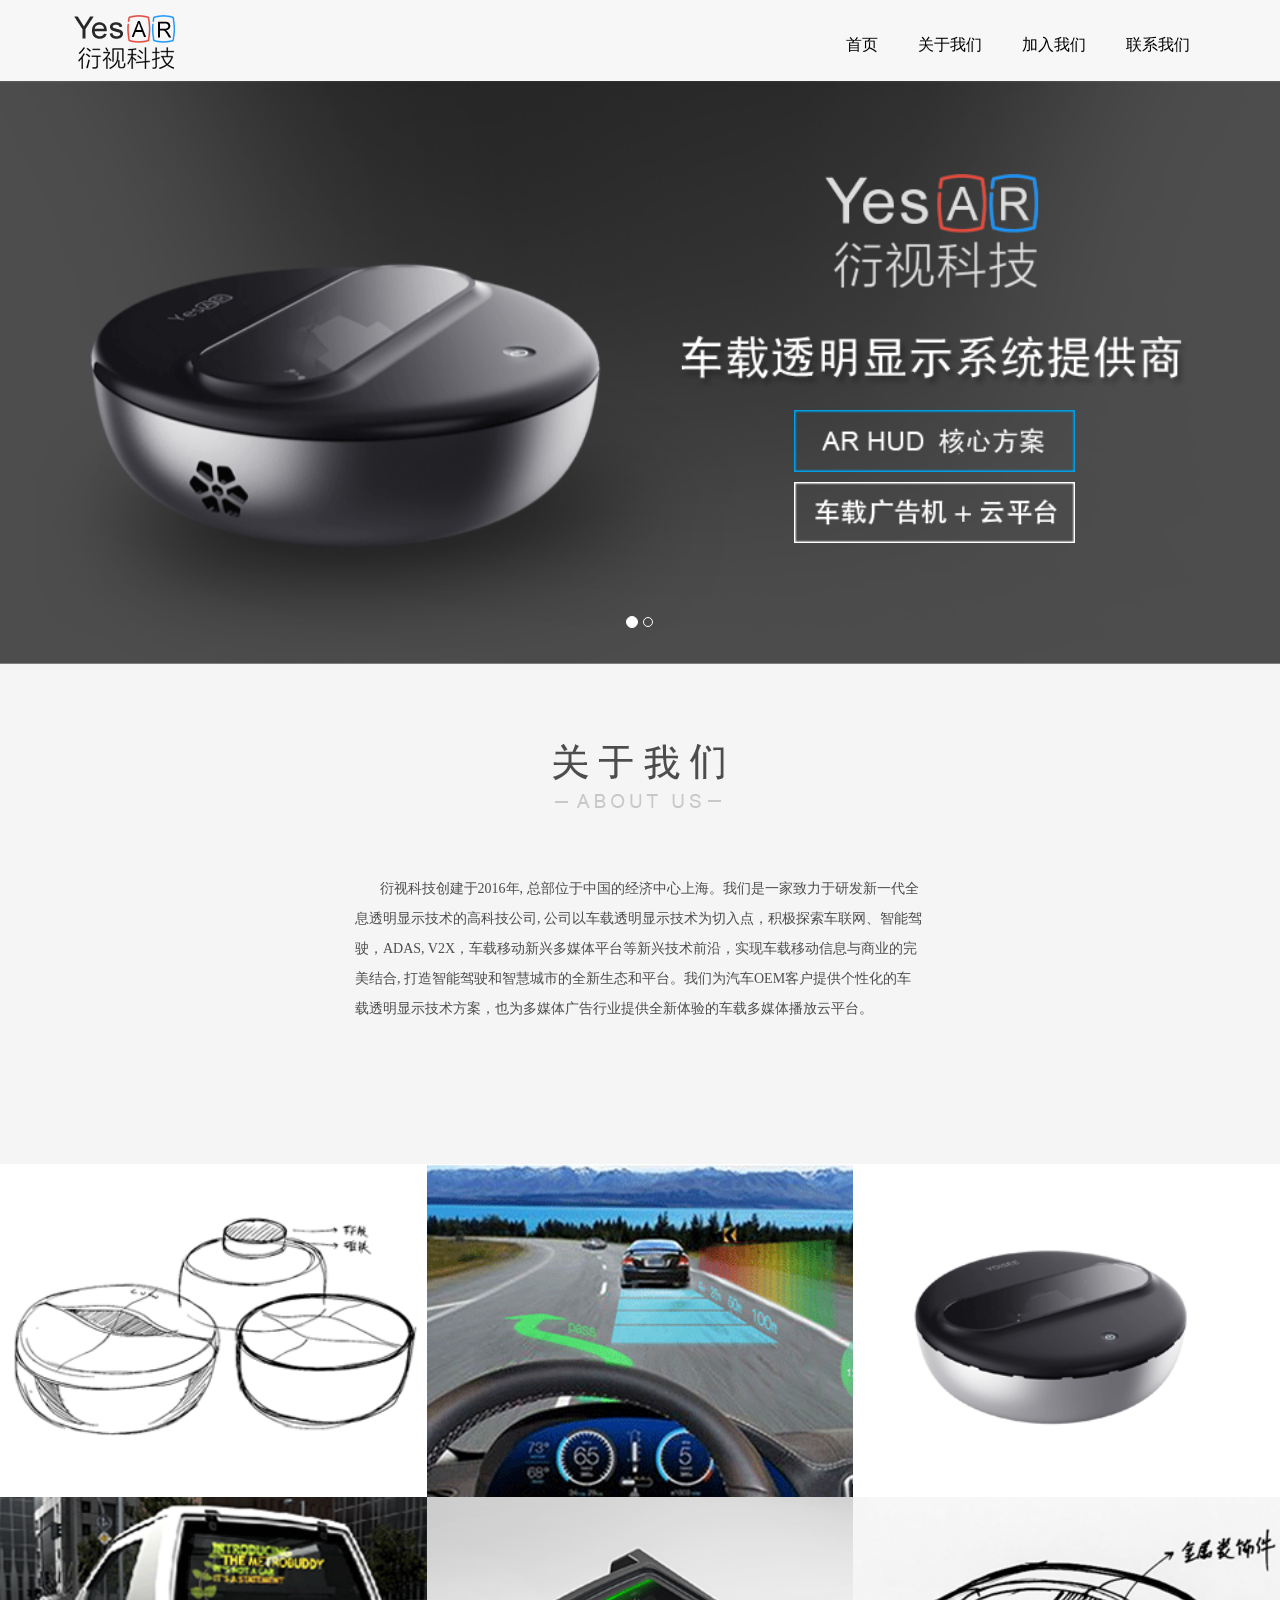
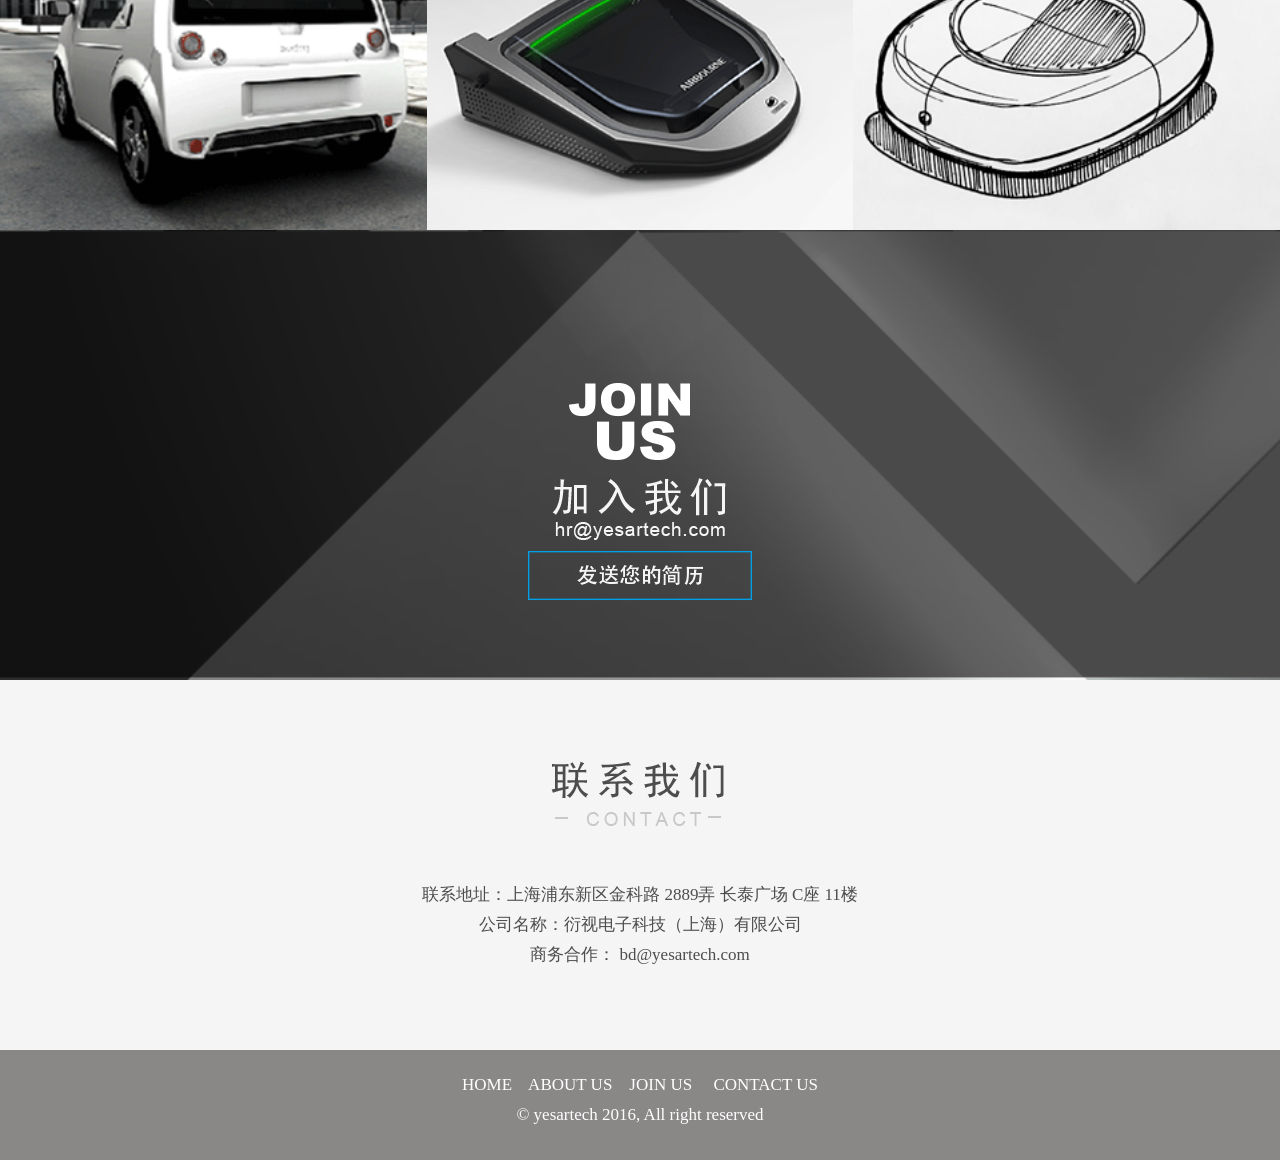
==== index1.html @ 2bd6abe6 "Rename index.html to index1.html" ====
<!DOCTYPE html>
<html lang="en">
<head>
	<meta name="viewport" content="width=device-width,initial-scale=1">
	<meta charset="UTF-8">
	<link rel="stylesheet" href="css/bootstrap.min.css">
	<link rel="stylesheet" href="css/w-yesar.css">
	<title>衍视科技</title>
	<script src="js/jquery.js"></script>
	<script type="text/javascript" src="js/bootstrap.min.js"></script>
	
</head>
<body>
	
	<nav class="navbar navbar-fixed-top filter80" role="navigation">
	    <div class="container">
	        <div class="navbar-header" style="height: 80px;">

	            <a href="#" class="navbar-brand"><img src="images/logo.png" alt="logo"></a>
	        </div>
	        <div id="toolR" class="toolR img-re" style="display: none;"></div>
	        <div id="navbar" class="collapse navbar-collapse navbar-right navtop25">
	            <ul class="nav navbar-nav w-nav">
	                <li><a id="sy1">首页</a></li>
	                <li><a id="gy1">关于我们</a></li>
			<li><a id="jr1">加入我们</a></li>
	                <li><a id="lx1">联系我们</a></li>
	                
	            </ul>
	        </div>
	    </div>
	</nav>
	
	<div id="sy" class="bg-fan">
		
		<div id="myCarousel" class="carousel slide">
		    <!-- 轮播（Carousel）指标 -->
		    <ol class="carousel-indicators">
		        <li data-target="#myCarousel" data-slide-to="0" class="active"></li>
		        <li data-target="#myCarousel" data-slide-to="1"></li>
		        
		    </ol>   
		    <!-- 轮播（Carousel）项目 -->
		    <div class="carousel-inner">
		    	<div class="hea">
		    		<p><img class="w100" src="images/splj1.png" alt=""></p>
		    		<p><img onclick="videoTog('AR')" class="w55" src="images/splj2.png" alt=""></p>
		    		<p><img onclick="videoTog('AA')" class="w55" src="images/splj.png" alt=""></p>
		    	</div>
		        <div class="item active">
		            <img src="images/img1.gif" class="bg-fan-img" alt="First slide">
		        </div>
		        <div class="item">
		            <img src="images/img2.gif" class="bg-fan-img" alt="Second slide">
		        </div>
		        
		    </div>
		   
		</div>
		<!--div><img src="images/img1.gif" class="bg-fan-img" alt=""></div-->
	</div>
	<div id="gy" class="page2">
		<div class="container text-center">
			
			<h1 style="margin-top: 70px"><img src="images/gy.png" alt="关于我们"></h1>

			
			<p id="text-gy" class="text-left" style="font-size: 1em;width: 50%;margin: 60px auto;color: #4d4d4d;line-height: 30px">
				&nbsp;&nbsp;&nbsp;&nbsp;&nbsp;&nbsp;	衍视科技创建于2016年, 总部位于中国的经济中心上海。我们是一家致力于研发新一代全息透明显示技术的高科技公司, 公司以车载透明显示技术为切入点，积极探索车联网、智能驾驶，ADAS, V2X，车载移动新兴多媒体平台等新兴技术前沿，实现车载移动信息与商业的完美结合, 打造智能驾驶和智慧城市的全新生态和平台。我们为汽车OEM客户提供个性化的车载透明显示技术方案，也为多媒体广告行业提供全新体验的车载多媒体播放云平台。
			</p>
			
		</div>
	</div>
	<div class="page3">
		<div class="row">
			<div class="col-xs-4 imgcol">
				<a href="#"><img src="images/imgcp1.png" class="imgcp" alt=""></a>
			</div>
			<div class="col-xs-4 imgcol">
				<a href="#"><img src="images/imgcp2.png" class="imgcp" alt=""></a>
			</div>
			<div class="col-xs-4 imgcol">
				<a href="#"><img src="images/imgcp3.png" class="imgcp" alt=""></a>
			</div>
		</div>
		<div class="row">
			<div class="col-xs-4 imgcol">
				<a href="#"><img src="images/imgcp4.png" class="imgcp" alt=""></a>
			</div>
			<div class="col-xs-4 imgcol">
				<a href="#"><img src="images/imgcp5.png" class="imgcp" alt=""></a>
			</div>
			<div class="col-xs-4 imgcol">
				<a href="#"><img src="images/imgcp6.png" class="imgcp" alt=""></a>
			</div>
		</div>
	</div>
	<div id="jr" class="page4">
		<div id="bgjr" class="ub ub-pc ub-ac" style="height: 450px;">
			<p style="padding-top: 80px;" class="text-center"><img src="images/jr.png" alt=""></p>
		</div>
		
	</div>
	<div id="lx" class="page5">
		<div class="container text-center">
			
			<h1 style="margin-top: 70px"><img src="images/lx.png" alt="联系我们"></h1>

			
			<p id="text-lx" style="font-size: 17px;width: 50%;margin: 50px auto;color: #4d4d4d;line-height: 30px;margin-bottom: 80px">
				联系地址：上海浦东新区金科路 2889弄 长泰广场 C座 11楼 <br/>
				公司名称：衍视电子科技（上海）有限公司 <br/>
				商务合作： bd@yesartech.com<br/>
			</p>
			
		</div>
	</div>
	<div class="page6">
		<div class="container text-center">

			
			<p style="font-size: 17px;color: #fff;line-height: 30px">HOME&nbsp;&nbsp;&nbsp; ABOUT US&nbsp;&nbsp;&nbsp;     JOIN US &nbsp;&nbsp;&nbsp;    CONTACT US <br>© yesartech 2016, All right reserved</p>
			
		</div>
	</div>
	<div id="videoPage" class="ub-con videoPage" style="display: none">
		<div class="container" style="background-color: #fff;margin-top: 30px;padding: 10px;box-shadow:1px 1px 5px #000">
			<div class="ub">
				<div onclick="videoTog('AA')" class="close img-re"></div>
				<div class="ub-con start zind999" onclick="playPause(this,'myVideo')"></div>
				<video id="myVideo" width="100%" controls>
				  <source src="images/Tarantula_in_Buddy_EV.mp4" type="video/mp4">
				 
				  您的浏览器不支持 HTML5 video 标签。
				</video>
			</div>
			<div class="container" style="margin:30px;line-height: 30px;font-size: 16px;">
				<h2>车载广告 + 云平台</h2>
				<p>
					-广告或自媒体内容投放在车辆的后挡风玻璃或侧后方挡风玻璃<br>
					-根据地理位置，时间确定消费群体特征来实现智能化的精准广告投放<br>
					-基于车联网平台实现远程管理，实时监控
				</p>
			</div>
		</div>
	</div>
		<div id="videoPage1" class="ub-con videoPage" style="display: none">
			<div class="container" style="background-color: #fff;margin-top: 30px;padding: 10px;box-shadow:1px 1px 5px #000">
				<div class="ub">
					<div onclick="videoTog('AR')" class="close img-re"></div>
					<div class="ub-con start zind999" onclick="playPause(this,'myVideo1')"></div>
					<video id="myVideo1" width="100%" controls>
					  <source src="images/HUD_GUI_0_8_Demo_1min.mp4" type="video/mp4">
					 
					  您的浏览器不支持 HTML5 video 标签。
					</video>
				</div>
				<div class="container" style="margin:30px;line-height: 30px;font-size: 16px;">
					<h2>AR	HUD	核心方案</h2>
					<p>
						-以透明显示技术为基础，由电子、光学、控制器、电源等组成的显示设备<br>
						-将行车参数、GPS位置、自检测等ADAS信息，以图像、字符的形式，通过光学部件投射到驾驶员 <br>
	  					&nbsp;视线正前方<br>
						-驾驶员透过风档玻璃观察路面时，可以同时看到叠加在外景上的字符、图像等信息<br>
					</p>
				</div>
			</div>
		</div>
	<script src="js/index.js"></script>
	<script type="text/javascript">
		
	</script>
</body>
</html>
---- css/w-yesar.css ----
.ub
{
	display: -webkit-box !important;
	display: box !important;
	position:relative;
}
.ub-con
{
	position:absolute;
	width:100%;
	height:100%;
}
.ub-ac
{
	-webkit-box-align:center;
	box-align:center;
}
.ub-ae
{
	-webkit-box-align:end;
	box-align:end;
}

.ub-pc
{
	-webkit-box-pack:center;
	box-pack:center;
}
.ub-pe
{
	-webkit-box-pack:end;
	box-pack:end;
}
.ub-pj
{
	-webkit-box-pack:justify;
	box-pack:justify;
}

.ub-ver
{
	-webkit-box-orient:vertical;
	box-orient:vertical;
}

.ub-f1
{
	position:relative;
	-webkit-box-flex: 1; 
	box-flex: 1;
}

.ub-f2
{
	position:relative;
	-webkit-box-flex: 2;
	box-flex: 2; 
}

.ub-f3
{
	position:relative;
	-webkit-box-flex: 3;
	box-flex: 3;
}

.ub-f4
{
	position:relative;
	-webkit-box-flex: 4;
	box-flex: 4;
}


body{
	padding: 0;
	margin:0;
	font-family: \5FAE\8F6F\96C5\9ED1,\534E\6587\7EC6\9ED1;
	overflow-x: hidden;	
}

.w-nav{
	font-size: 16px;
}
.filter80 {
    background-color: rgba(245, 245, 245, 0.8);
}
.w-nav li{
	padding: 10px 20px;
	cursor:pointer;
	text-align: right;
}
.w-nav li a{
	padding: 0;
	color: #000;
}
.w-nav li a:hover{
	padding: 0;
	background:none !important;
}
.w-nav li:hover{
	border-bottom: solid 2px #e74c3b;
	background-color: none;
}
.navtop25{
	margin-top: 25px;
}
.bg{
	background-color: #3d3d3d;
}
.bg-fan{
	width: 100%;
	margin-top:81px;
}
.bg-fan-img{
	width: 100%;
}
.page2{
	padding-bottom: 80px;
	background-color: #f5f5f5;
}
.page3{
	padding: 0 15px;
}
.page4{
	
	background-image: url("../images/bg1.png");
	background-position: center;
	background-repeat: no-repeat;
	background-size: cover;

}
.page5{
	background-color: #f5f5f5;
}
.page6{
	padding: 20px 0;
	background-color: #8a8787;
}
.imgcp{

	width: 100%;
}
.imgcol{
	padding: 0;
}
.bg2{
	width: 100%;
}
.videoPage{
	top:120px;
	background-image: url(../images/bgsp.png);
	z-index: 1000;
}
.start{
	height: 100%;
	background-color: rgba(0,0,0,.6);
	background-image: url(../images/start.png);
	background-repeat: no-repeat;
	background-position: center;
	
}
.zind999{
	z-index: 999;
}
.close{
	position: absolute;
	width: 20px;
	height: 20px;

	top: 8px;
	right: 8px;
	z-index: 10000;
	background-image: url(../images/close.png);
}
.img-re{
	background-repeat: no-repeat;
}
.toolR{
	position: absolute;
    right: 40px;
    top: 20px;
    width: 30px;
    height: 40px;
    background-image: url(../images/tool.png);
    background-size: cover;
}
.w55{
	width: 55%;
	cursor: pointer;
}
.w100{
	width: 100%;
}
.hea{
	right: 7%;top: 16%;position: absolute;z-index: 2;width: 40%;
}
.hea p{
	text-align: center;
}
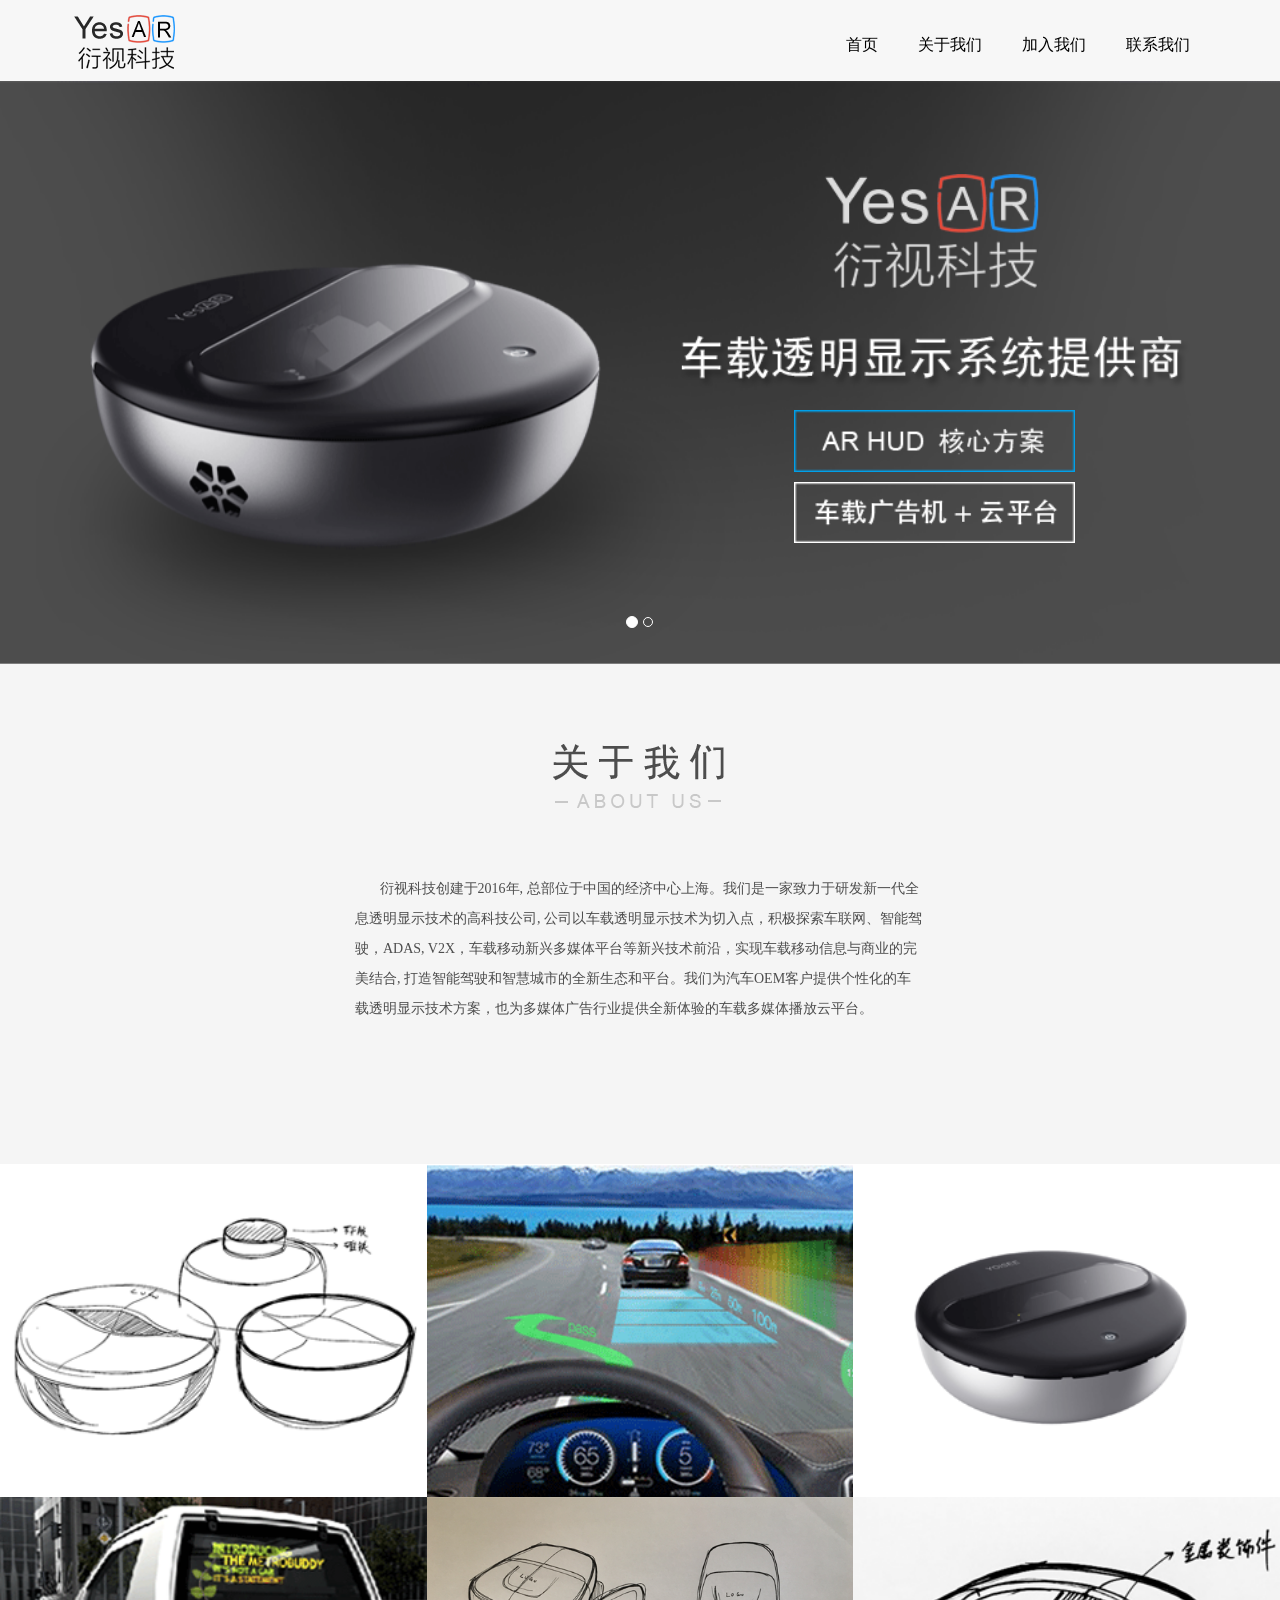
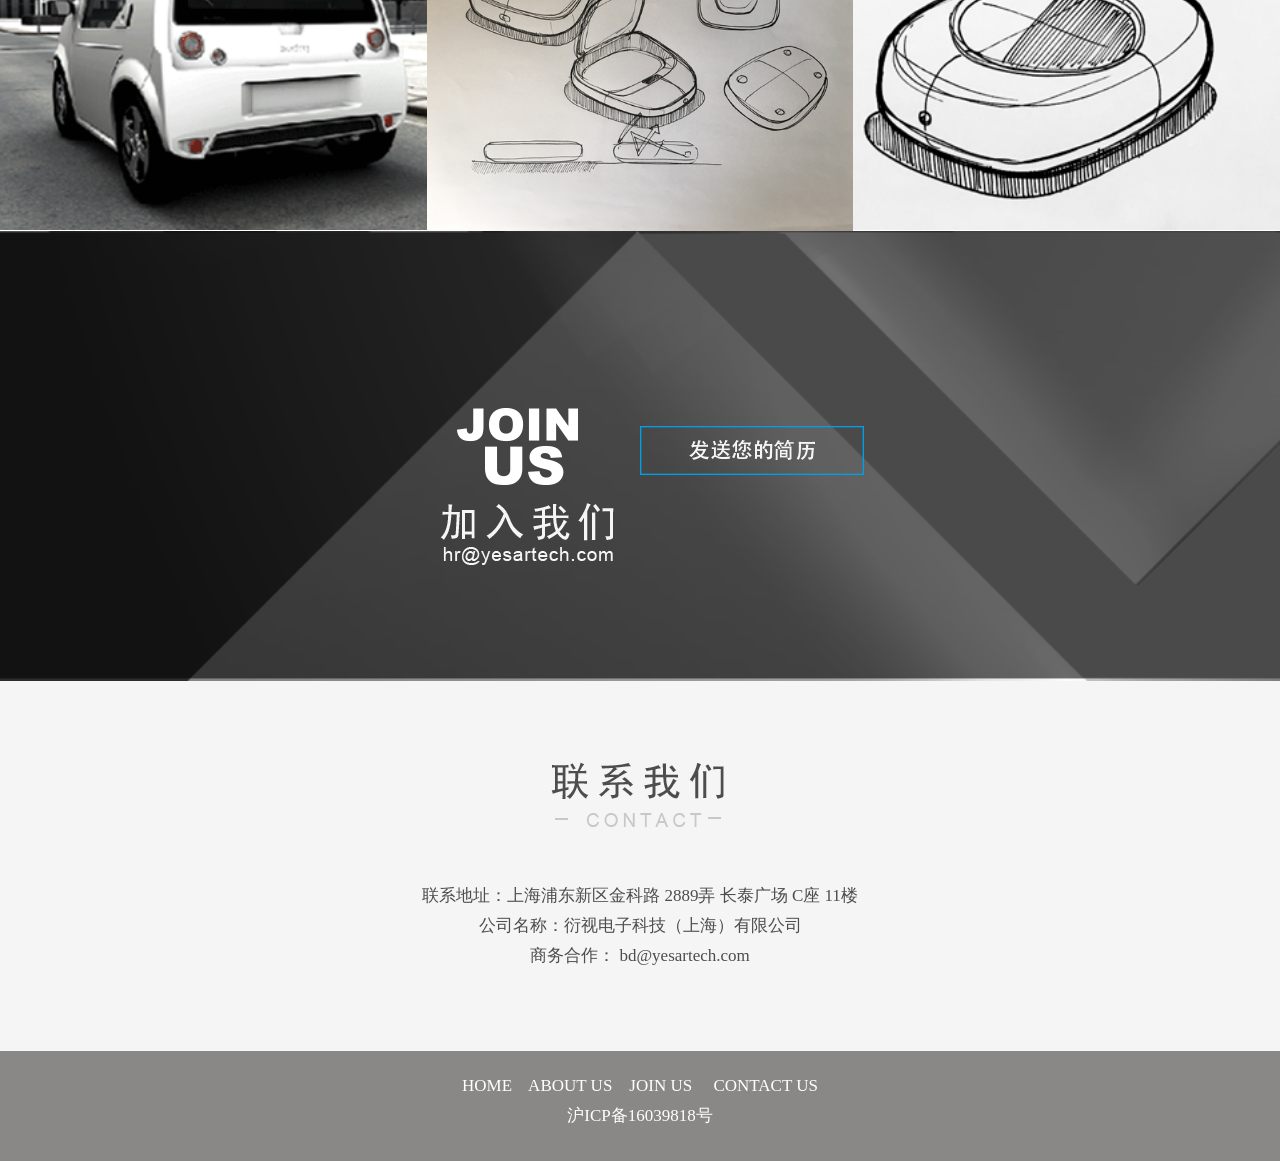
==== commit dabe6229: "Rename index.html to index1.html" ====
--- a/index1.html
+++ b/index1.html
@@ -88,7 +88,7 @@
 				<a href="#"><img src="images/imgcp4.png" class="imgcp" alt=""></a>
 			</div>
 			<div class="col-xs-4 imgcol">
-				<a href="#"><img src="images/imgcp5.png" class="imgcp" alt=""></a>
+				<a href="#"><img src="images/imgcp5-1.png" class="imgcp" alt=""></a>
 			</div>
 			<div class="col-xs-4 imgcol">
 				<a href="#"><img src="images/imgcp6.png" class="imgcp" alt=""></a>
@@ -97,7 +97,11 @@
 	</div>
 	<div id="jr" class="page4">
 		<div id="bgjr" class="ub ub-pc ub-ac" style="height: 450px;">
-			<p style="padding-top: 80px;" class="text-center"><img src="images/jr.png" alt=""></p>
+			<p style="padding-top: 80px;" class="text-center"><img src="images/jr1.png" alt=""></p>
+			<p class="text-center">
+				<a href="mailto:1336843908@qq.com"><img src="images/jr2.png" alt=""></a>
+		        </p>
+			
 		</div>
 		
 	</div>
@@ -119,7 +123,7 @@
 		<div class="container text-center">
 
 			
-			<p style="font-size: 17px;color: #fff;line-height: 30px">HOME&nbsp;&nbsp;&nbsp; ABOUT US&nbsp;&nbsp;&nbsp;     JOIN US &nbsp;&nbsp;&nbsp;    CONTACT US <br>© yesartech 2016, All right reserved</p>
+			<p style="font-size: 17px;color: #fff;line-height: 30px">HOME&nbsp;&nbsp;&nbsp; ABOUT US&nbsp;&nbsp;&nbsp;     JOIN US &nbsp;&nbsp;&nbsp;    CONTACT US <br><a href="http://www.miitbeian.gov.cn/">沪ICP备16039818号</a></p>
 			
 		</div>
 	</div>
@@ -137,9 +141,11 @@
 			<div class="container" style="margin:30px;line-height: 30px;font-size: 16px;">
 				<h2>车载广告 + 云平台</h2>
 				<p>
-					-广告或自媒体内容投放在车辆的后挡风玻璃或侧后方挡风玻璃<br>
-					-根据地理位置，时间确定消费群体特征来实现智能化的精准广告投放<br>
-					-基于车联网平台实现远程管理，实时监控
+					-为多媒体广告行业提供全新体验的车载多媒体播放云平台。<br>
+					-用户可以根据定义的投放策略把广告或自媒体内容投放在车辆的后挡风玻璃或侧后方挡风玻璃上。<br>
+					-根据地理位置，时间确定消费群体特征来实现智能化的精准广告投放。<br>
+					-基于车联网平台实现远程管理，实时监控车辆运营状态。<br>
+					-基于云平台，构造智慧城市V2X的新生态。
 				</p>
 			</div>
 		</div>
@@ -158,10 +164,10 @@
 				<div class="container" style="margin:30px;line-height: 30px;font-size: 16px;">
 					<h2>AR	HUD	核心方案</h2>
 					<p>
-						-以透明显示技术为基础，由电子、光学、控制器、电源等组成的显示设备<br>
-						-将行车参数、GPS位置、自检测等ADAS信息，以图像、字符的形式，通过光学部件投射到驾驶员 <br>
-	  					&nbsp;视线正前方<br>
-						-驾驶员透过风档玻璃观察路面时，可以同时看到叠加在外景上的字符、图像等信息<br>
+						-我们为汽车OEM客户提供个性化的车载全息透明显示技术解决方案，以实现安全驾驶、智能驾驶为目标，提高车主安全自在驾驶的全新体验。<br>
+						-以透明显示技术为基础，由电子、光学、控制器、电源等组成的显示设备。<br>
+	  					-结合AR技术，将行车参数、GPS位置、自检测、ADAS等等以图像、字符的形式，通过光学部件投射到驾驶员视线正前方道路上约5米处。<br>
+						-驾驶员透过风档玻璃观察路面时，可以同时看到叠加在外景上的字符、图像等信息，整合多种HMI识别技术，真正实现智能驾驶的极致享受。<br>
 					</p>
 				</div>
 			</div>
--- a/css/w-yesar.css
+++ b/css/w-yesar.css
@@ -137,6 +137,12 @@
 .page6{
 	padding: 20px 0;
 	background-color: #8a8787;
+}
+.page6 a:link {
+	color: #fff;
+}
+.pages a:hover{
+	color: #337ab7;
 }
 .imgcp{
 
